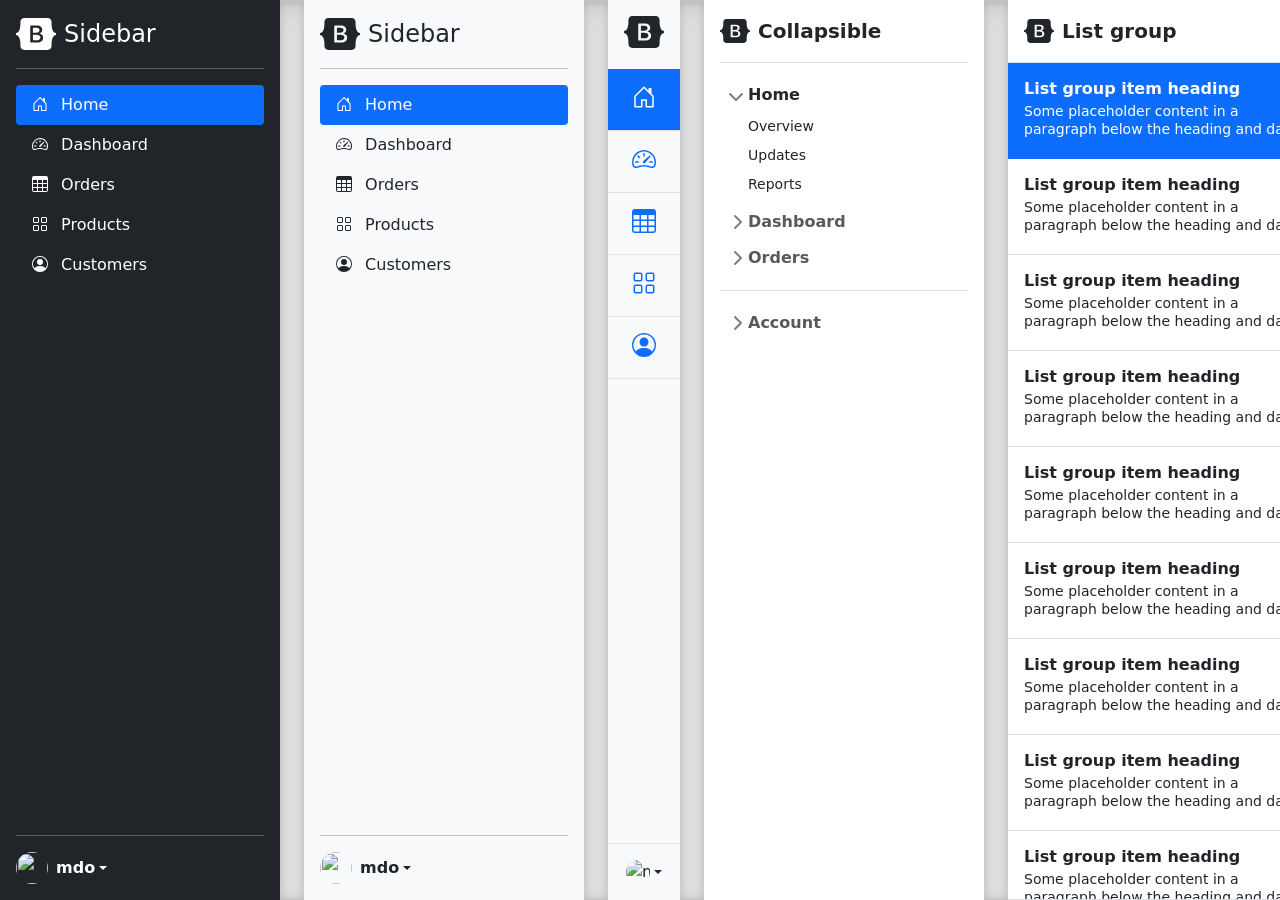
==== bootstrap-5.0.2-examples/sidebars/index.html @ d9c4565c "added files" ====
<!doctype html>
<html lang="en">
  <head>
    <meta charset="utf-8">
    <meta name="viewport" content="width=device-width, initial-scale=1">
    <meta name="description" content="">
    <meta name="author" content="Mark Otto, Jacob Thornton, and Bootstrap contributors">
    <meta name="generator" content="Hugo 0.84.0">
    <title>Sidebars · Bootstrap v5.0</title>

    <link rel="canonical" href="https://getbootstrap.com/docs/5.0/examples/sidebars/">

    <!-- Bootstrap core CSS -->
<link href="../assets/dist/css/bootstrap.min.css" rel="stylesheet">

    <style>
      .bd-placeholder-img {
        font-size: 1.125rem;
        text-anchor: middle;
        -webkit-user-select: none;
        -moz-user-select: none;
        user-select: none;
      }

      @media (min-width: 768px) {
        .bd-placeholder-img-lg {
          font-size: 3.5rem;
        }
      }
    </style>

    
    <!-- Custom styles for this template -->
    <link href="sidebars.css" rel="stylesheet">
  </head>
  <body>
    
<svg xmlns="http://www.w3.org/2000/svg" style="display: none;">
  <symbol id="bootstrap" viewBox="0 0 118 94">
    <title>Bootstrap</title>
    <path fill-rule="evenodd" clip-rule="evenodd" d="M24.509 0c-6.733 0-11.715 5.893-11.492 12.284.214 6.14-.064 14.092-2.066 20.577C8.943 39.365 5.547 43.485 0 44.014v5.972c5.547.529 8.943 4.649 10.951 11.153 2.002 6.485 2.28 14.437 2.066 20.577C12.794 88.106 17.776 94 24.51 94H93.5c6.733 0 11.714-5.893 11.491-12.284-.214-6.14.064-14.092 2.066-20.577 2.009-6.504 5.396-10.624 10.943-11.153v-5.972c-5.547-.529-8.934-4.649-10.943-11.153-2.002-6.484-2.28-14.437-2.066-20.577C105.214 5.894 100.233 0 93.5 0H24.508zM80 57.863C80 66.663 73.436 72 62.543 72H44a2 2 0 01-2-2V24a2 2 0 012-2h18.437c9.083 0 15.044 4.92 15.044 12.474 0 5.302-4.01 10.049-9.119 10.88v.277C75.317 46.394 80 51.21 80 57.863zM60.521 28.34H49.948v14.934h8.905c6.884 0 10.68-2.772 10.68-7.727 0-4.643-3.264-7.207-9.012-7.207zM49.948 49.2v16.458H60.91c7.167 0 10.964-2.876 10.964-8.281 0-5.406-3.903-8.178-11.425-8.178H49.948z"></path>
  </symbol>
  <symbol id="home" viewBox="0 0 16 16">
    <path d="M8.354 1.146a.5.5 0 0 0-.708 0l-6 6A.5.5 0 0 0 1.5 7.5v7a.5.5 0 0 0 .5.5h4.5a.5.5 0 0 0 .5-.5v-4h2v4a.5.5 0 0 0 .5.5H14a.5.5 0 0 0 .5-.5v-7a.5.5 0 0 0-.146-.354L13 5.793V2.5a.5.5 0 0 0-.5-.5h-1a.5.5 0 0 0-.5.5v1.293L8.354 1.146zM2.5 14V7.707l5.5-5.5 5.5 5.5V14H10v-4a.5.5 0 0 0-.5-.5h-3a.5.5 0 0 0-.5.5v4H2.5z"/>
  </symbol>
  <symbol id="speedometer2" viewBox="0 0 16 16">
    <path d="M8 4a.5.5 0 0 1 .5.5V6a.5.5 0 0 1-1 0V4.5A.5.5 0 0 1 8 4zM3.732 5.732a.5.5 0 0 1 .707 0l.915.914a.5.5 0 1 1-.708.708l-.914-.915a.5.5 0 0 1 0-.707zM2 10a.5.5 0 0 1 .5-.5h1.586a.5.5 0 0 1 0 1H2.5A.5.5 0 0 1 2 10zm9.5 0a.5.5 0 0 1 .5-.5h1.5a.5.5 0 0 1 0 1H12a.5.5 0 0 1-.5-.5zm.754-4.246a.389.389 0 0 0-.527-.02L7.547 9.31a.91.91 0 1 0 1.302 1.258l3.434-4.297a.389.389 0 0 0-.029-.518z"/>
    <path fill-rule="evenodd" d="M0 10a8 8 0 1 1 15.547 2.661c-.442 1.253-1.845 1.602-2.932 1.25C11.309 13.488 9.475 13 8 13c-1.474 0-3.31.488-4.615.911-1.087.352-2.49.003-2.932-1.25A7.988 7.988 0 0 1 0 10zm8-7a7 7 0 0 0-6.603 9.329c.203.575.923.876 1.68.63C4.397 12.533 6.358 12 8 12s3.604.532 4.923.96c.757.245 1.477-.056 1.68-.631A7 7 0 0 0 8 3z"/>
  </symbol>
  <symbol id="table" viewBox="0 0 16 16">
    <path d="M0 2a2 2 0 0 1 2-2h12a2 2 0 0 1 2 2v12a2 2 0 0 1-2 2H2a2 2 0 0 1-2-2V2zm15 2h-4v3h4V4zm0 4h-4v3h4V8zm0 4h-4v3h3a1 1 0 0 0 1-1v-2zm-5 3v-3H6v3h4zm-5 0v-3H1v2a1 1 0 0 0 1 1h3zm-4-4h4V8H1v3zm0-4h4V4H1v3zm5-3v3h4V4H6zm4 4H6v3h4V8z"/>
  </symbol>
  <symbol id="people-circle" viewBox="0 0 16 16">
    <path d="M11 6a3 3 0 1 1-6 0 3 3 0 0 1 6 0z"/>
    <path fill-rule="evenodd" d="M0 8a8 8 0 1 1 16 0A8 8 0 0 1 0 8zm8-7a7 7 0 0 0-5.468 11.37C3.242 11.226 4.805 10 8 10s4.757 1.225 5.468 2.37A7 7 0 0 0 8 1z"/>
  </symbol>
  <symbol id="grid" viewBox="0 0 16 16">
    <path d="M1 2.5A1.5 1.5 0 0 1 2.5 1h3A1.5 1.5 0 0 1 7 2.5v3A1.5 1.5 0 0 1 5.5 7h-3A1.5 1.5 0 0 1 1 5.5v-3zM2.5 2a.5.5 0 0 0-.5.5v3a.5.5 0 0 0 .5.5h3a.5.5 0 0 0 .5-.5v-3a.5.5 0 0 0-.5-.5h-3zm6.5.5A1.5 1.5 0 0 1 10.5 1h3A1.5 1.5 0 0 1 15 2.5v3A1.5 1.5 0 0 1 13.5 7h-3A1.5 1.5 0 0 1 9 5.5v-3zm1.5-.5a.5.5 0 0 0-.5.5v3a.5.5 0 0 0 .5.5h3a.5.5 0 0 0 .5-.5v-3a.5.5 0 0 0-.5-.5h-3zM1 10.5A1.5 1.5 0 0 1 2.5 9h3A1.5 1.5 0 0 1 7 10.5v3A1.5 1.5 0 0 1 5.5 15h-3A1.5 1.5 0 0 1 1 13.5v-3zm1.5-.5a.5.5 0 0 0-.5.5v3a.5.5 0 0 0 .5.5h3a.5.5 0 0 0 .5-.5v-3a.5.5 0 0 0-.5-.5h-3zm6.5.5A1.5 1.5 0 0 1 10.5 9h3a1.5 1.5 0 0 1 1.5 1.5v3a1.5 1.5 0 0 1-1.5 1.5h-3A1.5 1.5 0 0 1 9 13.5v-3zm1.5-.5a.5.5 0 0 0-.5.5v3a.5.5 0 0 0 .5.5h3a.5.5 0 0 0 .5-.5v-3a.5.5 0 0 0-.5-.5h-3z"/>
  </symbol>
  <symbol id="collection" viewBox="0 0 16 16">
    <path d="M2.5 3.5a.5.5 0 0 1 0-1h11a.5.5 0 0 1 0 1h-11zm2-2a.5.5 0 0 1 0-1h7a.5.5 0 0 1 0 1h-7zM0 13a1.5 1.5 0 0 0 1.5 1.5h13A1.5 1.5 0 0 0 16 13V6a1.5 1.5 0 0 0-1.5-1.5h-13A1.5 1.5 0 0 0 0 6v7zm1.5.5A.5.5 0 0 1 1 13V6a.5.5 0 0 1 .5-.5h13a.5.5 0 0 1 .5.5v7a.5.5 0 0 1-.5.5h-13z"/>
  </symbol>
  <symbol id="calendar3" viewBox="0 0 16 16">
    <path d="M14 0H2a2 2 0 0 0-2 2v12a2 2 0 0 0 2 2h12a2 2 0 0 0 2-2V2a2 2 0 0 0-2-2zM1 3.857C1 3.384 1.448 3 2 3h12c.552 0 1 .384 1 .857v10.286c0 .473-.448.857-1 .857H2c-.552 0-1-.384-1-.857V3.857z"/>
    <path d="M6.5 7a1 1 0 1 0 0-2 1 1 0 0 0 0 2zm3 0a1 1 0 1 0 0-2 1 1 0 0 0 0 2zm3 0a1 1 0 1 0 0-2 1 1 0 0 0 0 2zm-9 3a1 1 0 1 0 0-2 1 1 0 0 0 0 2zm3 0a1 1 0 1 0 0-2 1 1 0 0 0 0 2zm3 0a1 1 0 1 0 0-2 1 1 0 0 0 0 2zm3 0a1 1 0 1 0 0-2 1 1 0 0 0 0 2zm-9 3a1 1 0 1 0 0-2 1 1 0 0 0 0 2zm3 0a1 1 0 1 0 0-2 1 1 0 0 0 0 2zm3 0a1 1 0 1 0 0-2 1 1 0 0 0 0 2z"/>
  </symbol>
  <symbol id="chat-quote-fill" viewBox="0 0 16 16">
    <path d="M16 8c0 3.866-3.582 7-8 7a9.06 9.06 0 0 1-2.347-.306c-.584.296-1.925.864-4.181 1.234-.2.032-.352-.176-.273-.362.354-.836.674-1.95.77-2.966C.744 11.37 0 9.76 0 8c0-3.866 3.582-7 8-7s8 3.134 8 7zM7.194 6.766a1.688 1.688 0 0 0-.227-.272 1.467 1.467 0 0 0-.469-.324l-.008-.004A1.785 1.785 0 0 0 5.734 6C4.776 6 4 6.746 4 7.667c0 .92.776 1.666 1.734 1.666.343 0 .662-.095.931-.26-.137.389-.39.804-.81 1.22a.405.405 0 0 0 .011.59c.173.16.447.155.614-.01 1.334-1.329 1.37-2.758.941-3.706a2.461 2.461 0 0 0-.227-.4zM11 9.073c-.136.389-.39.804-.81 1.22a.405.405 0 0 0 .012.59c.172.16.446.155.613-.01 1.334-1.329 1.37-2.758.942-3.706a2.466 2.466 0 0 0-.228-.4 1.686 1.686 0 0 0-.227-.273 1.466 1.466 0 0 0-.469-.324l-.008-.004A1.785 1.785 0 0 0 10.07 6c-.957 0-1.734.746-1.734 1.667 0 .92.777 1.666 1.734 1.666.343 0 .662-.095.931-.26z"/>
  </symbol>
  <symbol id="cpu-fill" viewBox="0 0 16 16">
    <path d="M6.5 6a.5.5 0 0 0-.5.5v3a.5.5 0 0 0 .5.5h3a.5.5 0 0 0 .5-.5v-3a.5.5 0 0 0-.5-.5h-3z"/>
    <path d="M5.5.5a.5.5 0 0 0-1 0V2A2.5 2.5 0 0 0 2 4.5H.5a.5.5 0 0 0 0 1H2v1H.5a.5.5 0 0 0 0 1H2v1H.5a.5.5 0 0 0 0 1H2v1H.5a.5.5 0 0 0 0 1H2A2.5 2.5 0 0 0 4.5 14v1.5a.5.5 0 0 0 1 0V14h1v1.5a.5.5 0 0 0 1 0V14h1v1.5a.5.5 0 0 0 1 0V14h1v1.5a.5.5 0 0 0 1 0V14a2.5 2.5 0 0 0 2.5-2.5h1.5a.5.5 0 0 0 0-1H14v-1h1.5a.5.5 0 0 0 0-1H14v-1h1.5a.5.5 0 0 0 0-1H14v-1h1.5a.5.5 0 0 0 0-1H14A2.5 2.5 0 0 0 11.5 2V.5a.5.5 0 0 0-1 0V2h-1V.5a.5.5 0 0 0-1 0V2h-1V.5a.5.5 0 0 0-1 0V2h-1V.5zm1 4.5h3A1.5 1.5 0 0 1 11 6.5v3A1.5 1.5 0 0 1 9.5 11h-3A1.5 1.5 0 0 1 5 9.5v-3A1.5 1.5 0 0 1 6.5 5z"/>
  </symbol>
  <symbol id="gear-fill" viewBox="0 0 16 16">
    <path d="M9.405 1.05c-.413-1.4-2.397-1.4-2.81 0l-.1.34a1.464 1.464 0 0 1-2.105.872l-.31-.17c-1.283-.698-2.686.705-1.987 1.987l.169.311c.446.82.023 1.841-.872 2.105l-.34.1c-1.4.413-1.4 2.397 0 2.81l.34.1a1.464 1.464 0 0 1 .872 2.105l-.17.31c-.698 1.283.705 2.686 1.987 1.987l.311-.169a1.464 1.464 0 0 1 2.105.872l.1.34c.413 1.4 2.397 1.4 2.81 0l.1-.34a1.464 1.464 0 0 1 2.105-.872l.31.17c1.283.698 2.686-.705 1.987-1.987l-.169-.311a1.464 1.464 0 0 1 .872-2.105l.34-.1c1.4-.413 1.4-2.397 0-2.81l-.34-.1a1.464 1.464 0 0 1-.872-2.105l.17-.31c.698-1.283-.705-2.686-1.987-1.987l-.311.169a1.464 1.464 0 0 1-2.105-.872l-.1-.34zM8 10.93a2.929 2.929 0 1 1 0-5.86 2.929 2.929 0 0 1 0 5.858z"/>
  </symbol>
  <symbol id="speedometer" viewBox="0 0 16 16">
    <path d="M8 2a.5.5 0 0 1 .5.5V4a.5.5 0 0 1-1 0V2.5A.5.5 0 0 1 8 2zM3.732 3.732a.5.5 0 0 1 .707 0l.915.914a.5.5 0 1 1-.708.708l-.914-.915a.5.5 0 0 1 0-.707zM2 8a.5.5 0 0 1 .5-.5h1.586a.5.5 0 0 1 0 1H2.5A.5.5 0 0 1 2 8zm9.5 0a.5.5 0 0 1 .5-.5h1.5a.5.5 0 0 1 0 1H12a.5.5 0 0 1-.5-.5zm.754-4.246a.389.389 0 0 0-.527-.02L7.547 7.31A.91.91 0 1 0 8.85 8.569l3.434-4.297a.389.389 0 0 0-.029-.518z"/>
    <path fill-rule="evenodd" d="M6.664 15.889A8 8 0 1 1 9.336.11a8 8 0 0 1-2.672 15.78zm-4.665-4.283A11.945 11.945 0 0 1 8 10c2.186 0 4.236.585 6.001 1.606a7 7 0 1 0-12.002 0z"/>
  </symbol>
  <symbol id="toggles2" viewBox="0 0 16 16">
    <path d="M9.465 10H12a2 2 0 1 1 0 4H9.465c.34-.588.535-1.271.535-2 0-.729-.195-1.412-.535-2z"/>
    <path d="M6 15a3 3 0 1 0 0-6 3 3 0 0 0 0 6zm0 1a4 4 0 1 1 0-8 4 4 0 0 1 0 8zm.535-10a3.975 3.975 0 0 1-.409-1H4a1 1 0 0 1 0-2h2.126c.091-.355.23-.69.41-1H4a2 2 0 1 0 0 4h2.535z"/>
    <path d="M14 4a4 4 0 1 1-8 0 4 4 0 0 1 8 0z"/>
  </symbol>
  <symbol id="tools" viewBox="0 0 16 16">
    <path d="M1 0L0 1l2.2 3.081a1 1 0 0 0 .815.419h.07a1 1 0 0 1 .708.293l2.675 2.675-2.617 2.654A3.003 3.003 0 0 0 0 13a3 3 0 1 0 5.878-.851l2.654-2.617.968.968-.305.914a1 1 0 0 0 .242 1.023l3.356 3.356a1 1 0 0 0 1.414 0l1.586-1.586a1 1 0 0 0 0-1.414l-3.356-3.356a1 1 0 0 0-1.023-.242L10.5 9.5l-.96-.96 2.68-2.643A3.005 3.005 0 0 0 16 3c0-.269-.035-.53-.102-.777l-2.14 2.141L12 4l-.364-1.757L13.777.102a3 3 0 0 0-3.675 3.68L7.462 6.46 4.793 3.793a1 1 0 0 1-.293-.707v-.071a1 1 0 0 0-.419-.814L1 0zm9.646 10.646a.5.5 0 0 1 .708 0l3 3a.5.5 0 0 1-.708.708l-3-3a.5.5 0 0 1 0-.708zM3 11l.471.242.529.026.287.445.445.287.026.529L5 13l-.242.471-.026.529-.445.287-.287.445-.529.026L3 15l-.471-.242L2 14.732l-.287-.445L1.268 14l-.026-.529L1 13l.242-.471.026-.529.445-.287.287-.445.529-.026L3 11z"/>
  </symbol>
  <symbol id="chevron-right" viewBox="0 0 16 16">
    <path fill-rule="evenodd" d="M4.646 1.646a.5.5 0 0 1 .708 0l6 6a.5.5 0 0 1 0 .708l-6 6a.5.5 0 0 1-.708-.708L10.293 8 4.646 2.354a.5.5 0 0 1 0-.708z"/>
  </symbol>
  <symbol id="geo-fill" viewBox="0 0 16 16">
    <path fill-rule="evenodd" d="M4 4a4 4 0 1 1 4.5 3.969V13.5a.5.5 0 0 1-1 0V7.97A4 4 0 0 1 4 3.999zm2.493 8.574a.5.5 0 0 1-.411.575c-.712.118-1.28.295-1.655.493a1.319 1.319 0 0 0-.37.265.301.301 0 0 0-.057.09V14l.002.008a.147.147 0 0 0 .016.033.617.617 0 0 0 .145.15c.165.13.435.27.813.395.751.25 1.82.414 3.024.414s2.273-.163 3.024-.414c.378-.126.648-.265.813-.395a.619.619 0 0 0 .146-.15.148.148 0 0 0 .015-.033L12 14v-.004a.301.301 0 0 0-.057-.09 1.318 1.318 0 0 0-.37-.264c-.376-.198-.943-.375-1.655-.493a.5.5 0 1 1 .164-.986c.77.127 1.452.328 1.957.594C12.5 13 13 13.4 13 14c0 .426-.26.752-.544.977-.29.228-.68.413-1.116.558-.878.293-2.059.465-3.34.465-1.281 0-2.462-.172-3.34-.465-.436-.145-.826-.33-1.116-.558C3.26 14.752 3 14.426 3 14c0-.599.5-1 .961-1.243.505-.266 1.187-.467 1.957-.594a.5.5 0 0 1 .575.411z"/>
  </symbol>
</svg>

<main>
  <h1 class="visually-hidden">Sidebars examples</h1>

  <div class="d-flex flex-column flex-shrink-0 p-3 text-white bg-dark" style="width: 280px;">
    <a href="/" class="d-flex align-items-center mb-3 mb-md-0 me-md-auto text-white text-decoration-none">
      <svg class="bi me-2" width="40" height="32"><use xlink:href="#bootstrap"/></svg>
      <span class="fs-4">Sidebar</span>
    </a>
    <hr>
    <ul class="nav nav-pills flex-column mb-auto">
      <li class="nav-item">
        <a href="#" class="nav-link active" aria-current="page">
          <svg class="bi me-2" width="16" height="16"><use xlink:href="#home"/></svg>
          Home
        </a>
      </li>
      <li>
        <a href="#" class="nav-link text-white">
          <svg class="bi me-2" width="16" height="16"><use xlink:href="#speedometer2"/></svg>
          Dashboard
        </a>
      </li>
      <li>
        <a href="#" class="nav-link text-white">
          <svg class="bi me-2" width="16" height="16"><use xlink:href="#table"/></svg>
          Orders
        </a>
      </li>
      <li>
        <a href="#" class="nav-link text-white">
          <svg class="bi me-2" width="16" height="16"><use xlink:href="#grid"/></svg>
          Products
        </a>
      </li>
      <li>
        <a href="#" class="nav-link text-white">
          <svg class="bi me-2" width="16" height="16"><use xlink:href="#people-circle"/></svg>
          Customers
        </a>
      </li>
    </ul>
    <hr>
    <div class="dropdown">
      <a href="#" class="d-flex align-items-center text-white text-decoration-none dropdown-toggle" id="dropdownUser1" data-bs-toggle="dropdown" aria-expanded="false">
        <img src="https://github.com/mdo.png" alt="" width="32" height="32" class="rounded-circle me-2">
        <strong>mdo</strong>
      </a>
      <ul class="dropdown-menu dropdown-menu-dark text-small shadow" aria-labelledby="dropdownUser1">
        <li><a class="dropdown-item" href="#">New project...</a></li>
        <li><a class="dropdown-item" href="#">Settings</a></li>
        <li><a class="dropdown-item" href="#">Profile</a></li>
        <li><hr class="dropdown-divider"></li>
        <li><a class="dropdown-item" href="#">Sign out</a></li>
      </ul>
    </div>
  </div>

  <div class="b-example-divider"></div>

  <div class="d-flex flex-column flex-shrink-0 p-3 bg-light" style="width: 280px;">
    <a href="/" class="d-flex align-items-center mb-3 mb-md-0 me-md-auto link-dark text-decoration-none">
      <svg class="bi me-2" width="40" height="32"><use xlink:href="#bootstrap"/></svg>
      <span class="fs-4">Sidebar</span>
    </a>
    <hr>
    <ul class="nav nav-pills flex-column mb-auto">
      <li class="nav-item">
        <a href="#" class="nav-link active" aria-current="page">
          <svg class="bi me-2" width="16" height="16"><use xlink:href="#home"/></svg>
          Home
        </a>
      </li>
      <li>
        <a href="#" class="nav-link link-dark">
          <svg class="bi me-2" width="16" height="16"><use xlink:href="#speedometer2"/></svg>
          Dashboard
        </a>
      </li>
      <li>
        <a href="#" class="nav-link link-dark">
          <svg class="bi me-2" width="16" height="16"><use xlink:href="#table"/></svg>
          Orders
        </a>
      </li>
      <li>
        <a href="#" class="nav-link link-dark">
          <svg class="bi me-2" width="16" height="16"><use xlink:href="#grid"/></svg>
          Products
        </a>
      </li>
      <li>
        <a href="#" class="nav-link link-dark">
          <svg class="bi me-2" width="16" height="16"><use xlink:href="#people-circle"/></svg>
          Customers
        </a>
      </li>
    </ul>
    <hr>
    <div class="dropdown">
      <a href="#" class="d-flex align-items-center link-dark text-decoration-none dropdown-toggle" id="dropdownUser2" data-bs-toggle="dropdown" aria-expanded="false">
        <img src="https://github.com/mdo.png" alt="" width="32" height="32" class="rounded-circle me-2">
        <strong>mdo</strong>
      </a>
      <ul class="dropdown-menu text-small shadow" aria-labelledby="dropdownUser2">
        <li><a class="dropdown-item" href="#">New project...</a></li>
        <li><a class="dropdown-item" href="#">Settings</a></li>
        <li><a class="dropdown-item" href="#">Profile</a></li>
        <li><hr class="dropdown-divider"></li>
        <li><a class="dropdown-item" href="#">Sign out</a></li>
      </ul>
    </div>
  </div>

  <div class="b-example-divider"></div>

  <div class="d-flex flex-column flex-shrink-0 bg-light" style="width: 4.5rem;">
    <a href="/" class="d-block p-3 link-dark text-decoration-none" title="Icon-only" data-bs-toggle="tooltip" data-bs-placement="right">
      <svg class="bi" width="40" height="32"><use xlink:href="#bootstrap"/></svg>
      <span class="visually-hidden">Icon-only</span>
    </a>
    <ul class="nav nav-pills nav-flush flex-column mb-auto text-center">
      <li class="nav-item">
        <a href="#" class="nav-link active py-3 border-bottom" aria-current="page" title="Home" data-bs-toggle="tooltip" data-bs-placement="right">
          <svg class="bi" width="24" height="24" role="img" aria-label="Home"><use xlink:href="#home"/></svg>
        </a>
      </li>
      <li>
        <a href="#" class="nav-link py-3 border-bottom" title="Dashboard" data-bs-toggle="tooltip" data-bs-placement="right">
          <svg class="bi" width="24" height="24" role="img" aria-label="Dashboard"><use xlink:href="#speedometer2"/></svg>
        </a>
      </li>
      <li>
        <a href="#" class="nav-link py-3 border-bottom" title="Orders" data-bs-toggle="tooltip" data-bs-placement="right">
          <svg class="bi" width="24" height="24" role="img" aria-label="Orders"><use xlink:href="#table"/></svg>
        </a>
      </li>
      <li>
        <a href="#" class="nav-link py-3 border-bottom" title="Products" data-bs-toggle="tooltip" data-bs-placement="right">
          <svg class="bi" width="24" height="24" role="img" aria-label="Products"><use xlink:href="#grid"/></svg>
        </a>
      </li>
      <li>
        <a href="#" class="nav-link py-3 border-bottom" title="Customers" data-bs-toggle="tooltip" data-bs-placement="right">
          <svg class="bi" width="24" height="24" role="img" aria-label="Customers"><use xlink:href="#people-circle"/></svg>
        </a>
      </li>
    </ul>
    <div class="dropdown border-top">
      <a href="#" class="d-flex align-items-center justify-content-center p-3 link-dark text-decoration-none dropdown-toggle" id="dropdownUser3" data-bs-toggle="dropdown" aria-expanded="false">
        <img src="https://github.com/mdo.png" alt="mdo" width="24" height="24" class="rounded-circle">
      </a>
      <ul class="dropdown-menu text-small shadow" aria-labelledby="dropdownUser3">
        <li><a class="dropdown-item" href="#">New project...</a></li>
        <li><a class="dropdown-item" href="#">Settings</a></li>
        <li><a class="dropdown-item" href="#">Profile</a></li>
        <li><hr class="dropdown-divider"></li>
        <li><a class="dropdown-item" href="#">Sign out</a></li>
      </ul>
    </div>
  </div>

  <div class="b-example-divider"></div>

  <div class="flex-shrink-0 p-3 bg-white" style="width: 280px;">
    <a href="/" class="d-flex align-items-center pb-3 mb-3 link-dark text-decoration-none border-bottom">
      <svg class="bi me-2" width="30" height="24"><use xlink:href="#bootstrap"/></svg>
      <span class="fs-5 fw-semibold">Collapsible</span>
    </a>
    <ul class="list-unstyled ps-0">
      <li class="mb-1">
        <button class="btn btn-toggle align-items-center rounded collapsed" data-bs-toggle="collapse" data-bs-target="#home-collapse" aria-expanded="true">
          Home
        </button>
        <div class="collapse show" id="home-collapse">
          <ul class="btn-toggle-nav list-unstyled fw-normal pb-1 small">
            <li><a href="#" class="link-dark rounded">Overview</a></li>
            <li><a href="#" class="link-dark rounded">Updates</a></li>
            <li><a href="#" class="link-dark rounded">Reports</a></li>
          </ul>
        </div>
      </li>
      <li class="mb-1">
        <button class="btn btn-toggle align-items-center rounded collapsed" data-bs-toggle="collapse" data-bs-target="#dashboard-collapse" aria-expanded="false">
          Dashboard
        </button>
        <div class="collapse" id="dashboard-collapse">
          <ul class="btn-toggle-nav list-unstyled fw-normal pb-1 small">
            <li><a href="#" class="link-dark rounded">Overview</a></li>
            <li><a href="#" class="link-dark rounded">Weekly</a></li>
            <li><a href="#" class="link-dark rounded">Monthly</a></li>
            <li><a href="#" class="link-dark rounded">Annually</a></li>
          </ul>
        </div>
      </li>
      <li class="mb-1">
        <button class="btn btn-toggle align-items-center rounded collapsed" data-bs-toggle="collapse" data-bs-target="#orders-collapse" aria-expanded="false">
          Orders
        </button>
        <div class="collapse" id="orders-collapse">
          <ul class="btn-toggle-nav list-unstyled fw-normal pb-1 small">
            <li><a href="#" class="link-dark rounded">New</a></li>
            <li><a href="#" class="link-dark rounded">Processed</a></li>
            <li><a href="#" class="link-dark rounded">Shipped</a></li>
            <li><a href="#" class="link-dark rounded">Returned</a></li>
          </ul>
        </div>
      </li>
      <li class="border-top my-3"></li>
      <li class="mb-1">
        <button class="btn btn-toggle align-items-center rounded collapsed" data-bs-toggle="collapse" data-bs-target="#account-collapse" aria-expanded="false">
          Account
        </button>
        <div class="collapse" id="account-collapse">
          <ul class="btn-toggle-nav list-unstyled fw-normal pb-1 small">
            <li><a href="#" class="link-dark rounded">New...</a></li>
            <li><a href="#" class="link-dark rounded">Profile</a></li>
            <li><a href="#" class="link-dark rounded">Settings</a></li>
            <li><a href="#" class="link-dark rounded">Sign out</a></li>
          </ul>
        </div>
      </li>
    </ul>
  </div>

  <div class="b-example-divider"></div>

  <div class="d-flex flex-column align-items-stretch flex-shrink-0 bg-white" style="width: 380px;">
    <a href="/" class="d-flex align-items-center flex-shrink-0 p-3 link-dark text-decoration-none border-bottom">
      <svg class="bi me-2" width="30" height="24"><use xlink:href="#bootstrap"/></svg>
      <span class="fs-5 fw-semibold">List group</span>
    </a>
    <div class="list-group list-group-flush border-bottom scrollarea">
      <a href="#" class="list-group-item list-group-item-action active py-3 lh-tight" aria-current="true">
        <div class="d-flex w-100 align-items-center justify-content-between">
          <strong class="mb-1">List group item heading</strong>
          <small>Wed</small>
        </div>
        <div class="col-10 mb-1 small">Some placeholder content in a paragraph below the heading and date.</div>
      </a>
      <a href="#" class="list-group-item list-group-item-action py-3 lh-tight">
        <div class="d-flex w-100 align-items-center justify-content-between">
          <strong class="mb-1">List group item heading</strong>
          <small class="text-muted">Tues</small>
        </div>
        <div class="col-10 mb-1 small">Some placeholder content in a paragraph below the heading and date.</div>
      </a>
      <a href="#" class="list-group-item list-group-item-action py-3 lh-tight">
        <div class="d-flex w-100 align-items-center justify-content-between">
          <strong class="mb-1">List group item heading</strong>
          <small class="text-muted">Mon</small>
        </div>
        <div class="col-10 mb-1 small">Some placeholder content in a paragraph below the heading and date.</div>
      </a>

      <a href="#" class="list-group-item list-group-item-action py-3 lh-tight" aria-current="true">
        <div class="d-flex w-100 align-items-center justify-content-between">
          <strong class="mb-1">List group item heading</strong>
          <small class="text-muted">Wed</small>
        </div>
        <div class="col-10 mb-1 small">Some placeholder content in a paragraph below the heading and date.</div>
      </a>
      <a href="#" class="list-group-item list-group-item-action py-3 lh-tight">
        <div class="d-flex w-100 align-items-center justify-content-between">
          <strong class="mb-1">List group item heading</strong>
          <small class="text-muted">Tues</small>
        </div>
        <div class="col-10 mb-1 small">Some placeholder content in a paragraph below the heading and date.</div>
      </a>
      <a href="#" class="list-group-item list-group-item-action py-3 lh-tight">
        <div class="d-flex w-100 align-items-center justify-content-between">
          <strong class="mb-1">List group item heading</strong>
          <small class="text-muted">Mon</small>
        </div>
        <div class="col-10 mb-1 small">Some placeholder content in a paragraph below the heading and date.</div>
      </a>
      <a href="#" class="list-group-item list-group-item-action py-3 lh-tight" aria-current="true">
        <div class="d-flex w-100 align-items-center justify-content-between">
          <strong class="mb-1">List group item heading</strong>
          <small class="text-muted">Wed</small>
        </div>
        <div class="col-10 mb-1 small">Some placeholder content in a paragraph below the heading and date.</div>
      </a>
      <a href="#" class="list-group-item list-group-item-action py-3 lh-tight">
        <div class="d-flex w-100 align-items-center justify-content-between">
          <strong class="mb-1">List group item heading</strong>
          <small class="text-muted">Tues</small>
        </div>
        <div class="col-10 mb-1 small">Some placeholder content in a paragraph below the heading and date.</div>
      </a>
      <a href="#" class="list-group-item list-group-item-action py-3 lh-tight">
        <div class="d-flex w-100 align-items-center justify-content-between">
          <strong class="mb-1">List group item heading</strong>
          <small class="text-muted">Mon</small>
        </div>
        <div class="col-10 mb-1 small">Some placeholder content in a paragraph below the heading and date.</div>
      </a>
      <a href="#" class="list-group-item list-group-item-action py-3 lh-tight" aria-current="true">
        <div class="d-flex w-100 align-items-center justify-content-between">
          <strong class="mb-1">List group item heading</strong>
          <small class="text-muted">Wed</small>
        </div>
        <div class="col-10 mb-1 small">Some placeholder content in a paragraph below the heading and date.</div>
      </a>
      <a href="#" class="list-group-item list-group-item-action py-3 lh-tight">
        <div class="d-flex w-100 align-items-center justify-content-between">
          <strong class="mb-1">List group item heading</strong>
          <small class="text-muted">Tues</small>
        </div>
        <div class="col-10 mb-1 small">Some placeholder content in a paragraph below the heading and date.</div>
      </a>
      <a href="#" class="list-group-item list-group-item-action py-3 lh-tight">
        <div class="d-flex w-100 align-items-center justify-content-between">
          <strong class="mb-1">List group item heading</strong>
          <small class="text-muted">Mon</small>
        </div>
        <div class="col-10 mb-1 small">Some placeholder content in a paragraph below the heading and date.</div>
      </a>
    </div>
  </div>

  <div class="b-example-divider"></div>
</main>


    <script src="../assets/dist/js/bootstrap.bundle.min.js"></script>

      <script src="sidebars.js"></script>
  </body>
</html>
---- bootstrap-5.0.2-examples/sidebars/sidebars.css ----
body {
  min-height: 100vh;
  min-height: -webkit-fill-available;
}

html {
  height: -webkit-fill-available;
}

main {
  display: flex;
  flex-wrap: nowrap;
  height: 100vh;
  height: -webkit-fill-available;
  max-height: 100vh;
  overflow-x: auto;
  overflow-y: hidden;
}

.b-example-divider {
  flex-shrink: 0;
  width: 1.5rem;
  height: 100vh;
  background-color: rgba(0, 0, 0, .1);
  border: solid rgba(0, 0, 0, .15);
  border-width: 1px 0;
  box-shadow: inset 0 .5em 1.5em rgba(0, 0, 0, .1), inset 0 .125em .5em rgba(0, 0, 0, .15);
}

.bi {
  vertical-align: -.125em;
  pointer-events: none;
  fill: currentColor;
}

.dropdown-toggle { outline: 0; }

.nav-flush .nav-link {
  border-radius: 0;
}

.btn-toggle {
  display: inline-flex;
  align-items: center;
  padding: .25rem .5rem;
  font-weight: 600;
  color: rgba(0, 0, 0, .65);
  background-color: transparent;
  border: 0;
}
.btn-toggle:hover,
.btn-toggle:focus {
  color: rgba(0, 0, 0, .85);
  background-color: #d2f4ea;
}

.btn-toggle::before {
  width: 1.25em;
  line-height: 0;
  content: url("data:image/svg+xml,%3csvg xmlns='http://www.w3.org/2000/svg' width='16' height='16' viewBox='0 0 16 16'%3e%3cpath fill='none' stroke='rgba%280,0,0,.5%29' stroke-linecap='round' stroke-linejoin='round' stroke-width='2' d='M5 14l6-6-6-6'/%3e%3c/svg%3e");
  transition: transform .35s ease;
  transform-origin: .5em 50%;
}

.btn-toggle[aria-expanded="true"] {
  color: rgba(0, 0, 0, .85);
}
.btn-toggle[aria-expanded="true"]::before {
  transform: rotate(90deg);
}

.btn-toggle-nav a {
  display: inline-flex;
  padding: .1875rem .5rem;
  margin-top: .125rem;
  margin-left: 1.25rem;
  text-decoration: none;
}
.btn-toggle-nav a:hover,
.btn-toggle-nav a:focus {
  background-color: #d2f4ea;
}

.scrollarea {
  overflow-y: auto;
}

.fw-semibold { font-weight: 600; }
.lh-tight { line-height: 1.25; }
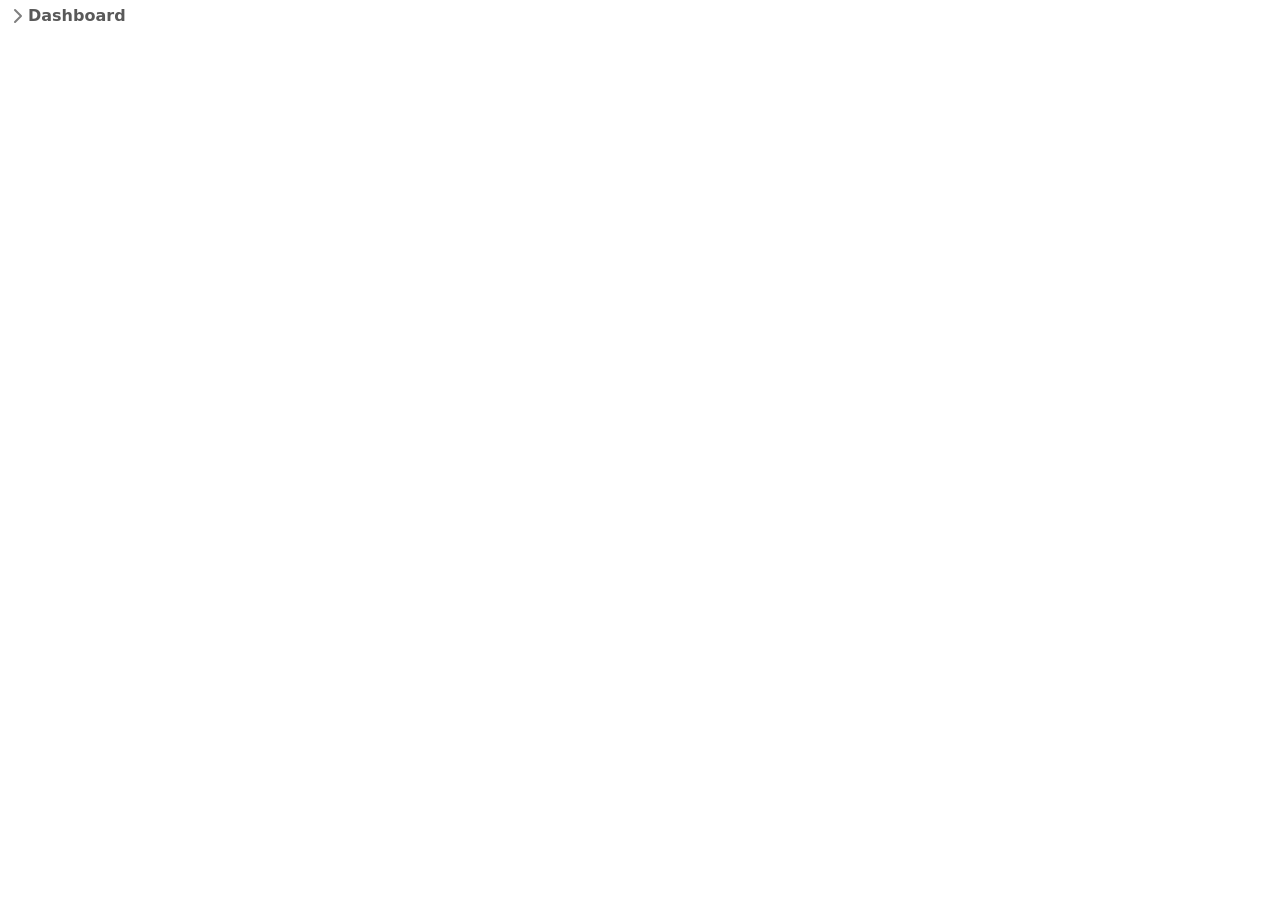
==== commit 5b11f54b: "Doesn't work arrow" ====
--- a/bootstrap-5.0.2-examples/sidebars/index.html
+++ b/bootstrap-5.0.2-examples/sidebars/index.html
@@ -8,418 +8,33 @@
     <meta name="generator" content="Hugo 0.84.0">
     <title>Sidebars · Bootstrap v5.0</title>
 
-    <link rel="canonical" href="https://getbootstrap.com/docs/5.0/examples/sidebars/">
+    <!-- <link rel="canonical" href="https://getbootstrap.com/docs/5.0/examples/sidebars/"> -->
 
     <!-- Bootstrap core CSS -->
 <link href="../assets/dist/css/bootstrap.min.css" rel="stylesheet">
-
-    <style>
-      .bd-placeholder-img {
-        font-size: 1.125rem;
-        text-anchor: middle;
-        -webkit-user-select: none;
-        -moz-user-select: none;
-        user-select: none;
-      }
-
-      @media (min-width: 768px) {
-        .bd-placeholder-img-lg {
-          font-size: 3.5rem;
-        }
-      }
-    </style>
 
     
     <!-- Custom styles for this template -->
     <link href="sidebars.css" rel="stylesheet">
   </head>
   <body>
-    
-<svg xmlns="http://www.w3.org/2000/svg" style="display: none;">
-  <symbol id="bootstrap" viewBox="0 0 118 94">
-    <title>Bootstrap</title>
-    <path fill-rule="evenodd" clip-rule="evenodd" d="M24.509 0c-6.733 0-11.715 5.893-11.492 12.284.214 6.14-.064 14.092-2.066 20.577C8.943 39.365 5.547 43.485 0 44.014v5.972c5.547.529 8.943 4.649 10.951 11.153 2.002 6.485 2.28 14.437 2.066 20.577C12.794 88.106 17.776 94 24.51 94H93.5c6.733 0 11.714-5.893 11.491-12.284-.214-6.14.064-14.092 2.066-20.577 2.009-6.504 5.396-10.624 10.943-11.153v-5.972c-5.547-.529-8.934-4.649-10.943-11.153-2.002-6.484-2.28-14.437-2.066-20.577C105.214 5.894 100.233 0 93.5 0H24.508zM80 57.863C80 66.663 73.436 72 62.543 72H44a2 2 0 01-2-2V24a2 2 0 012-2h18.437c9.083 0 15.044 4.92 15.044 12.474 0 5.302-4.01 10.049-9.119 10.88v.277C75.317 46.394 80 51.21 80 57.863zM60.521 28.34H49.948v14.934h8.905c6.884 0 10.68-2.772 10.68-7.727 0-4.643-3.264-7.207-9.012-7.207zM49.948 49.2v16.458H60.91c7.167 0 10.964-2.876 10.964-8.281 0-5.406-3.903-8.178-11.425-8.178H49.948z"></path>
-  </symbol>
-  <symbol id="home" viewBox="0 0 16 16">
-    <path d="M8.354 1.146a.5.5 0 0 0-.708 0l-6 6A.5.5 0 0 0 1.5 7.5v7a.5.5 0 0 0 .5.5h4.5a.5.5 0 0 0 .5-.5v-4h2v4a.5.5 0 0 0 .5.5H14a.5.5 0 0 0 .5-.5v-7a.5.5 0 0 0-.146-.354L13 5.793V2.5a.5.5 0 0 0-.5-.5h-1a.5.5 0 0 0-.5.5v1.293L8.354 1.146zM2.5 14V7.707l5.5-5.5 5.5 5.5V14H10v-4a.5.5 0 0 0-.5-.5h-3a.5.5 0 0 0-.5.5v4H2.5z"/>
-  </symbol>
-  <symbol id="speedometer2" viewBox="0 0 16 16">
-    <path d="M8 4a.5.5 0 0 1 .5.5V6a.5.5 0 0 1-1 0V4.5A.5.5 0 0 1 8 4zM3.732 5.732a.5.5 0 0 1 .707 0l.915.914a.5.5 0 1 1-.708.708l-.914-.915a.5.5 0 0 1 0-.707zM2 10a.5.5 0 0 1 .5-.5h1.586a.5.5 0 0 1 0 1H2.5A.5.5 0 0 1 2 10zm9.5 0a.5.5 0 0 1 .5-.5h1.5a.5.5 0 0 1 0 1H12a.5.5 0 0 1-.5-.5zm.754-4.246a.389.389 0 0 0-.527-.02L7.547 9.31a.91.91 0 1 0 1.302 1.258l3.434-4.297a.389.389 0 0 0-.029-.518z"/>
-    <path fill-rule="evenodd" d="M0 10a8 8 0 1 1 15.547 2.661c-.442 1.253-1.845 1.602-2.932 1.25C11.309 13.488 9.475 13 8 13c-1.474 0-3.31.488-4.615.911-1.087.352-2.49.003-2.932-1.25A7.988 7.988 0 0 1 0 10zm8-7a7 7 0 0 0-6.603 9.329c.203.575.923.876 1.68.63C4.397 12.533 6.358 12 8 12s3.604.532 4.923.96c.757.245 1.477-.056 1.68-.631A7 7 0 0 0 8 3z"/>
-  </symbol>
-  <symbol id="table" viewBox="0 0 16 16">
-    <path d="M0 2a2 2 0 0 1 2-2h12a2 2 0 0 1 2 2v12a2 2 0 0 1-2 2H2a2 2 0 0 1-2-2V2zm15 2h-4v3h4V4zm0 4h-4v3h4V8zm0 4h-4v3h3a1 1 0 0 0 1-1v-2zm-5 3v-3H6v3h4zm-5 0v-3H1v2a1 1 0 0 0 1 1h3zm-4-4h4V8H1v3zm0-4h4V4H1v3zm5-3v3h4V4H6zm4 4H6v3h4V8z"/>
-  </symbol>
-  <symbol id="people-circle" viewBox="0 0 16 16">
-    <path d="M11 6a3 3 0 1 1-6 0 3 3 0 0 1 6 0z"/>
-    <path fill-rule="evenodd" d="M0 8a8 8 0 1 1 16 0A8 8 0 0 1 0 8zm8-7a7 7 0 0 0-5.468 11.37C3.242 11.226 4.805 10 8 10s4.757 1.225 5.468 2.37A7 7 0 0 0 8 1z"/>
-  </symbol>
-  <symbol id="grid" viewBox="0 0 16 16">
-    <path d="M1 2.5A1.5 1.5 0 0 1 2.5 1h3A1.5 1.5 0 0 1 7 2.5v3A1.5 1.5 0 0 1 5.5 7h-3A1.5 1.5 0 0 1 1 5.5v-3zM2.5 2a.5.5 0 0 0-.5.5v3a.5.5 0 0 0 .5.5h3a.5.5 0 0 0 .5-.5v-3a.5.5 0 0 0-.5-.5h-3zm6.5.5A1.5 1.5 0 0 1 10.5 1h3A1.5 1.5 0 0 1 15 2.5v3A1.5 1.5 0 0 1 13.5 7h-3A1.5 1.5 0 0 1 9 5.5v-3zm1.5-.5a.5.5 0 0 0-.5.5v3a.5.5 0 0 0 .5.5h3a.5.5 0 0 0 .5-.5v-3a.5.5 0 0 0-.5-.5h-3zM1 10.5A1.5 1.5 0 0 1 2.5 9h3A1.5 1.5 0 0 1 7 10.5v3A1.5 1.5 0 0 1 5.5 15h-3A1.5 1.5 0 0 1 1 13.5v-3zm1.5-.5a.5.5 0 0 0-.5.5v3a.5.5 0 0 0 .5.5h3a.5.5 0 0 0 .5-.5v-3a.5.5 0 0 0-.5-.5h-3zm6.5.5A1.5 1.5 0 0 1 10.5 9h3a1.5 1.5 0 0 1 1.5 1.5v3a1.5 1.5 0 0 1-1.5 1.5h-3A1.5 1.5 0 0 1 9 13.5v-3zm1.5-.5a.5.5 0 0 0-.5.5v3a.5.5 0 0 0 .5.5h3a.5.5 0 0 0 .5-.5v-3a.5.5 0 0 0-.5-.5h-3z"/>
-  </symbol>
-  <symbol id="collection" viewBox="0 0 16 16">
-    <path d="M2.5 3.5a.5.5 0 0 1 0-1h11a.5.5 0 0 1 0 1h-11zm2-2a.5.5 0 0 1 0-1h7a.5.5 0 0 1 0 1h-7zM0 13a1.5 1.5 0 0 0 1.5 1.5h13A1.5 1.5 0 0 0 16 13V6a1.5 1.5 0 0 0-1.5-1.5h-13A1.5 1.5 0 0 0 0 6v7zm1.5.5A.5.5 0 0 1 1 13V6a.5.5 0 0 1 .5-.5h13a.5.5 0 0 1 .5.5v7a.5.5 0 0 1-.5.5h-13z"/>
-  </symbol>
-  <symbol id="calendar3" viewBox="0 0 16 16">
-    <path d="M14 0H2a2 2 0 0 0-2 2v12a2 2 0 0 0 2 2h12a2 2 0 0 0 2-2V2a2 2 0 0 0-2-2zM1 3.857C1 3.384 1.448 3 2 3h12c.552 0 1 .384 1 .857v10.286c0 .473-.448.857-1 .857H2c-.552 0-1-.384-1-.857V3.857z"/>
-    <path d="M6.5 7a1 1 0 1 0 0-2 1 1 0 0 0 0 2zm3 0a1 1 0 1 0 0-2 1 1 0 0 0 0 2zm3 0a1 1 0 1 0 0-2 1 1 0 0 0 0 2zm-9 3a1 1 0 1 0 0-2 1 1 0 0 0 0 2zm3 0a1 1 0 1 0 0-2 1 1 0 0 0 0 2zm3 0a1 1 0 1 0 0-2 1 1 0 0 0 0 2zm3 0a1 1 0 1 0 0-2 1 1 0 0 0 0 2zm-9 3a1 1 0 1 0 0-2 1 1 0 0 0 0 2zm3 0a1 1 0 1 0 0-2 1 1 0 0 0 0 2zm3 0a1 1 0 1 0 0-2 1 1 0 0 0 0 2z"/>
-  </symbol>
-  <symbol id="chat-quote-fill" viewBox="0 0 16 16">
-    <path d="M16 8c0 3.866-3.582 7-8 7a9.06 9.06 0 0 1-2.347-.306c-.584.296-1.925.864-4.181 1.234-.2.032-.352-.176-.273-.362.354-.836.674-1.95.77-2.966C.744 11.37 0 9.76 0 8c0-3.866 3.582-7 8-7s8 3.134 8 7zM7.194 6.766a1.688 1.688 0 0 0-.227-.272 1.467 1.467 0 0 0-.469-.324l-.008-.004A1.785 1.785 0 0 0 5.734 6C4.776 6 4 6.746 4 7.667c0 .92.776 1.666 1.734 1.666.343 0 .662-.095.931-.26-.137.389-.39.804-.81 1.22a.405.405 0 0 0 .011.59c.173.16.447.155.614-.01 1.334-1.329 1.37-2.758.941-3.706a2.461 2.461 0 0 0-.227-.4zM11 9.073c-.136.389-.39.804-.81 1.22a.405.405 0 0 0 .012.59c.172.16.446.155.613-.01 1.334-1.329 1.37-2.758.942-3.706a2.466 2.466 0 0 0-.228-.4 1.686 1.686 0 0 0-.227-.273 1.466 1.466 0 0 0-.469-.324l-.008-.004A1.785 1.785 0 0 0 10.07 6c-.957 0-1.734.746-1.734 1.667 0 .92.777 1.666 1.734 1.666.343 0 .662-.095.931-.26z"/>
-  </symbol>
-  <symbol id="cpu-fill" viewBox="0 0 16 16">
-    <path d="M6.5 6a.5.5 0 0 0-.5.5v3a.5.5 0 0 0 .5.5h3a.5.5 0 0 0 .5-.5v-3a.5.5 0 0 0-.5-.5h-3z"/>
-    <path d="M5.5.5a.5.5 0 0 0-1 0V2A2.5 2.5 0 0 0 2 4.5H.5a.5.5 0 0 0 0 1H2v1H.5a.5.5 0 0 0 0 1H2v1H.5a.5.5 0 0 0 0 1H2v1H.5a.5.5 0 0 0 0 1H2A2.5 2.5 0 0 0 4.5 14v1.5a.5.5 0 0 0 1 0V14h1v1.5a.5.5 0 0 0 1 0V14h1v1.5a.5.5 0 0 0 1 0V14h1v1.5a.5.5 0 0 0 1 0V14a2.5 2.5 0 0 0 2.5-2.5h1.5a.5.5 0 0 0 0-1H14v-1h1.5a.5.5 0 0 0 0-1H14v-1h1.5a.5.5 0 0 0 0-1H14v-1h1.5a.5.5 0 0 0 0-1H14A2.5 2.5 0 0 0 11.5 2V.5a.5.5 0 0 0-1 0V2h-1V.5a.5.5 0 0 0-1 0V2h-1V.5a.5.5 0 0 0-1 0V2h-1V.5zm1 4.5h3A1.5 1.5 0 0 1 11 6.5v3A1.5 1.5 0 0 1 9.5 11h-3A1.5 1.5 0 0 1 5 9.5v-3A1.5 1.5 0 0 1 6.5 5z"/>
-  </symbol>
-  <symbol id="gear-fill" viewBox="0 0 16 16">
-    <path d="M9.405 1.05c-.413-1.4-2.397-1.4-2.81 0l-.1.34a1.464 1.464 0 0 1-2.105.872l-.31-.17c-1.283-.698-2.686.705-1.987 1.987l.169.311c.446.82.023 1.841-.872 2.105l-.34.1c-1.4.413-1.4 2.397 0 2.81l.34.1a1.464 1.464 0 0 1 .872 2.105l-.17.31c-.698 1.283.705 2.686 1.987 1.987l.311-.169a1.464 1.464 0 0 1 2.105.872l.1.34c.413 1.4 2.397 1.4 2.81 0l.1-.34a1.464 1.464 0 0 1 2.105-.872l.31.17c1.283.698 2.686-.705 1.987-1.987l-.169-.311a1.464 1.464 0 0 1 .872-2.105l.34-.1c1.4-.413 1.4-2.397 0-2.81l-.34-.1a1.464 1.464 0 0 1-.872-2.105l.17-.31c.698-1.283-.705-2.686-1.987-1.987l-.311.169a1.464 1.464 0 0 1-2.105-.872l-.1-.34zM8 10.93a2.929 2.929 0 1 1 0-5.86 2.929 2.929 0 0 1 0 5.858z"/>
-  </symbol>
-  <symbol id="speedometer" viewBox="0 0 16 16">
-    <path d="M8 2a.5.5 0 0 1 .5.5V4a.5.5 0 0 1-1 0V2.5A.5.5 0 0 1 8 2zM3.732 3.732a.5.5 0 0 1 .707 0l.915.914a.5.5 0 1 1-.708.708l-.914-.915a.5.5 0 0 1 0-.707zM2 8a.5.5 0 0 1 .5-.5h1.586a.5.5 0 0 1 0 1H2.5A.5.5 0 0 1 2 8zm9.5 0a.5.5 0 0 1 .5-.5h1.5a.5.5 0 0 1 0 1H12a.5.5 0 0 1-.5-.5zm.754-4.246a.389.389 0 0 0-.527-.02L7.547 7.31A.91.91 0 1 0 8.85 8.569l3.434-4.297a.389.389 0 0 0-.029-.518z"/>
-    <path fill-rule="evenodd" d="M6.664 15.889A8 8 0 1 1 9.336.11a8 8 0 0 1-2.672 15.78zm-4.665-4.283A11.945 11.945 0 0 1 8 10c2.186 0 4.236.585 6.001 1.606a7 7 0 1 0-12.002 0z"/>
-  </symbol>
-  <symbol id="toggles2" viewBox="0 0 16 16">
-    <path d="M9.465 10H12a2 2 0 1 1 0 4H9.465c.34-.588.535-1.271.535-2 0-.729-.195-1.412-.535-2z"/>
-    <path d="M6 15a3 3 0 1 0 0-6 3 3 0 0 0 0 6zm0 1a4 4 0 1 1 0-8 4 4 0 0 1 0 8zm.535-10a3.975 3.975 0 0 1-.409-1H4a1 1 0 0 1 0-2h2.126c.091-.355.23-.69.41-1H4a2 2 0 1 0 0 4h2.535z"/>
-    <path d="M14 4a4 4 0 1 1-8 0 4 4 0 0 1 8 0z"/>
-  </symbol>
-  <symbol id="tools" viewBox="0 0 16 16">
-    <path d="M1 0L0 1l2.2 3.081a1 1 0 0 0 .815.419h.07a1 1 0 0 1 .708.293l2.675 2.675-2.617 2.654A3.003 3.003 0 0 0 0 13a3 3 0 1 0 5.878-.851l2.654-2.617.968.968-.305.914a1 1 0 0 0 .242 1.023l3.356 3.356a1 1 0 0 0 1.414 0l1.586-1.586a1 1 0 0 0 0-1.414l-3.356-3.356a1 1 0 0 0-1.023-.242L10.5 9.5l-.96-.96 2.68-2.643A3.005 3.005 0 0 0 16 3c0-.269-.035-.53-.102-.777l-2.14 2.141L12 4l-.364-1.757L13.777.102a3 3 0 0 0-3.675 3.68L7.462 6.46 4.793 3.793a1 1 0 0 1-.293-.707v-.071a1 1 0 0 0-.419-.814L1 0zm9.646 10.646a.5.5 0 0 1 .708 0l3 3a.5.5 0 0 1-.708.708l-3-3a.5.5 0 0 1 0-.708zM3 11l.471.242.529.026.287.445.445.287.026.529L5 13l-.242.471-.026.529-.445.287-.287.445-.529.026L3 15l-.471-.242L2 14.732l-.287-.445L1.268 14l-.026-.529L1 13l.242-.471.026-.529.445-.287.287-.445.529-.026L3 11z"/>
-  </symbol>
-  <symbol id="chevron-right" viewBox="0 0 16 16">
-    <path fill-rule="evenodd" d="M4.646 1.646a.5.5 0 0 1 .708 0l6 6a.5.5 0 0 1 0 .708l-6 6a.5.5 0 0 1-.708-.708L10.293 8 4.646 2.354a.5.5 0 0 1 0-.708z"/>
-  </symbol>
-  <symbol id="geo-fill" viewBox="0 0 16 16">
-    <path fill-rule="evenodd" d="M4 4a4 4 0 1 1 4.5 3.969V13.5a.5.5 0 0 1-1 0V7.97A4 4 0 0 1 4 3.999zm2.493 8.574a.5.5 0 0 1-.411.575c-.712.118-1.28.295-1.655.493a1.319 1.319 0 0 0-.37.265.301.301 0 0 0-.057.09V14l.002.008a.147.147 0 0 0 .016.033.617.617 0 0 0 .145.15c.165.13.435.27.813.395.751.25 1.82.414 3.024.414s2.273-.163 3.024-.414c.378-.126.648-.265.813-.395a.619.619 0 0 0 .146-.15.148.148 0 0 0 .015-.033L12 14v-.004a.301.301 0 0 0-.057-.09 1.318 1.318 0 0 0-.37-.264c-.376-.198-.943-.375-1.655-.493a.5.5 0 1 1 .164-.986c.77.127 1.452.328 1.957.594C12.5 13 13 13.4 13 14c0 .426-.26.752-.544.977-.29.228-.68.413-1.116.558-.878.293-2.059.465-3.34.465-1.281 0-2.462-.172-3.34-.465-.436-.145-.826-.33-1.116-.558C3.26 14.752 3 14.426 3 14c0-.599.5-1 .961-1.243.505-.266 1.187-.467 1.957-.594a.5.5 0 0 1 .575.411z"/>
-  </symbol>
-</svg>
 
-<main>
-  <h1 class="visually-hidden">Sidebars examples</h1>
-
-  <div class="d-flex flex-column flex-shrink-0 p-3 text-white bg-dark" style="width: 280px;">
-    <a href="/" class="d-flex align-items-center mb-3 mb-md-0 me-md-auto text-white text-decoration-none">
-      <svg class="bi me-2" width="40" height="32"><use xlink:href="#bootstrap"/></svg>
-      <span class="fs-4">Sidebar</span>
-    </a>
-    <hr>
-    <ul class="nav nav-pills flex-column mb-auto">
-      <li class="nav-item">
-        <a href="#" class="nav-link active" aria-current="page">
-          <svg class="bi me-2" width="16" height="16"><use xlink:href="#home"/></svg>
-          Home
-        </a>
-      </li>
-      <li>
-        <a href="#" class="nav-link text-white">
-          <svg class="bi me-2" width="16" height="16"><use xlink:href="#speedometer2"/></svg>
-          Dashboard
-        </a>
-      </li>
-      <li>
-        <a href="#" class="nav-link text-white">
-          <svg class="bi me-2" width="16" height="16"><use xlink:href="#table"/></svg>
-          Orders
-        </a>
-      </li>
-      <li>
-        <a href="#" class="nav-link text-white">
-          <svg class="bi me-2" width="16" height="16"><use xlink:href="#grid"/></svg>
-          Products
-        </a>
-      </li>
-      <li>
-        <a href="#" class="nav-link text-white">
-          <svg class="bi me-2" width="16" height="16"><use xlink:href="#people-circle"/></svg>
-          Customers
-        </a>
-      </li>
-    </ul>
-    <hr>
-    <div class="dropdown">
-      <a href="#" class="d-flex align-items-center text-white text-decoration-none dropdown-toggle" id="dropdownUser1" data-bs-toggle="dropdown" aria-expanded="false">
-        <img src="https://github.com/mdo.png" alt="" width="32" height="32" class="rounded-circle me-2">
-        <strong>mdo</strong>
-      </a>
-      <ul class="dropdown-menu dropdown-menu-dark text-small shadow" aria-labelledby="dropdownUser1">
-        <li><a class="dropdown-item" href="#">New project...</a></li>
-        <li><a class="dropdown-item" href="#">Settings</a></li>
-        <li><a class="dropdown-item" href="#">Profile</a></li>
-        <li><hr class="dropdown-divider"></li>
-        <li><a class="dropdown-item" href="#">Sign out</a></li>
+    <button class="btn btn-toggle align-items-center rounded collapsed" data-bs-toggle="collapse" data-bs-target="#dashboard-collapse" aria-expanded="false">
+      Dashboard
+    </button>
+    <div class="collapse" id="dashboard-collapse">
+      <ul class="btn-toggle-nav list-unstyled fw-normal pb-1 small">
+        <li><a href="#" class="link-dark rounded">Overview</a></li>
+        <li><a href="#" class="link-dark rounded">Weekly</a></li>
+        <li><a href="#" class="link-dark rounded">Monthly</a></li>
+        <li><a href="#" class="link-dark rounded">Annually</a></li>
       </ul>
     </div>
-  </div>
-
-  <div class="b-example-divider"></div>
-
-  <div class="d-flex flex-column flex-shrink-0 p-3 bg-light" style="width: 280px;">
-    <a href="/" class="d-flex align-items-center mb-3 mb-md-0 me-md-auto link-dark text-decoration-none">
-      <svg class="bi me-2" width="40" height="32"><use xlink:href="#bootstrap"/></svg>
-      <span class="fs-4">Sidebar</span>
-    </a>
-    <hr>
-    <ul class="nav nav-pills flex-column mb-auto">
-      <li class="nav-item">
-        <a href="#" class="nav-link active" aria-current="page">
-          <svg class="bi me-2" width="16" height="16"><use xlink:href="#home"/></svg>
-          Home
-        </a>
-      </li>
-      <li>
-        <a href="#" class="nav-link link-dark">
-          <svg class="bi me-2" width="16" height="16"><use xlink:href="#speedometer2"/></svg>
-          Dashboard
-        </a>
-      </li>
-      <li>
-        <a href="#" class="nav-link link-dark">
-          <svg class="bi me-2" width="16" height="16"><use xlink:href="#table"/></svg>
-          Orders
-        </a>
-      </li>
-      <li>
-        <a href="#" class="nav-link link-dark">
-          <svg class="bi me-2" width="16" height="16"><use xlink:href="#grid"/></svg>
-          Products
-        </a>
-      </li>
-      <li>
-        <a href="#" class="nav-link link-dark">
-          <svg class="bi me-2" width="16" height="16"><use xlink:href="#people-circle"/></svg>
-          Customers
-        </a>
-      </li>
-    </ul>
-    <hr>
-    <div class="dropdown">
-      <a href="#" class="d-flex align-items-center link-dark text-decoration-none dropdown-toggle" id="dropdownUser2" data-bs-toggle="dropdown" aria-expanded="false">
-        <img src="https://github.com/mdo.png" alt="" width="32" height="32" class="rounded-circle me-2">
-        <strong>mdo</strong>
-      </a>
-      <ul class="dropdown-menu text-small shadow" aria-labelledby="dropdownUser2">
-        <li><a class="dropdown-item" href="#">New project...</a></li>
-        <li><a class="dropdown-item" href="#">Settings</a></li>
-        <li><a class="dropdown-item" href="#">Profile</a></li>
-        <li><hr class="dropdown-divider"></li>
-        <li><a class="dropdown-item" href="#">Sign out</a></li>
-      </ul>
-    </div>
-  </div>
-
-  <div class="b-example-divider"></div>
-
-  <div class="d-flex flex-column flex-shrink-0 bg-light" style="width: 4.5rem;">
-    <a href="/" class="d-block p-3 link-dark text-decoration-none" title="Icon-only" data-bs-toggle="tooltip" data-bs-placement="right">
-      <svg class="bi" width="40" height="32"><use xlink:href="#bootstrap"/></svg>
-      <span class="visually-hidden">Icon-only</span>
-    </a>
-    <ul class="nav nav-pills nav-flush flex-column mb-auto text-center">
-      <li class="nav-item">
-        <a href="#" class="nav-link active py-3 border-bottom" aria-current="page" title="Home" data-bs-toggle="tooltip" data-bs-placement="right">
-          <svg class="bi" width="24" height="24" role="img" aria-label="Home"><use xlink:href="#home"/></svg>
-        </a>
-      </li>
-      <li>
-        <a href="#" class="nav-link py-3 border-bottom" title="Dashboard" data-bs-toggle="tooltip" data-bs-placement="right">
-          <svg class="bi" width="24" height="24" role="img" aria-label="Dashboard"><use xlink:href="#speedometer2"/></svg>
-        </a>
-      </li>
-      <li>
-        <a href="#" class="nav-link py-3 border-bottom" title="Orders" data-bs-toggle="tooltip" data-bs-placement="right">
-          <svg class="bi" width="24" height="24" role="img" aria-label="Orders"><use xlink:href="#table"/></svg>
-        </a>
-      </li>
-      <li>
-        <a href="#" class="nav-link py-3 border-bottom" title="Products" data-bs-toggle="tooltip" data-bs-placement="right">
-          <svg class="bi" width="24" height="24" role="img" aria-label="Products"><use xlink:href="#grid"/></svg>
-        </a>
-      </li>
-      <li>
-        <a href="#" class="nav-link py-3 border-bottom" title="Customers" data-bs-toggle="tooltip" data-bs-placement="right">
-          <svg class="bi" width="24" height="24" role="img" aria-label="Customers"><use xlink:href="#people-circle"/></svg>
-        </a>
-      </li>
-    </ul>
-    <div class="dropdown border-top">
-      <a href="#" class="d-flex align-items-center justify-content-center p-3 link-dark text-decoration-none dropdown-toggle" id="dropdownUser3" data-bs-toggle="dropdown" aria-expanded="false">
-        <img src="https://github.com/mdo.png" alt="mdo" width="24" height="24" class="rounded-circle">
-      </a>
-      <ul class="dropdown-menu text-small shadow" aria-labelledby="dropdownUser3">
-        <li><a class="dropdown-item" href="#">New project...</a></li>
-        <li><a class="dropdown-item" href="#">Settings</a></li>
-        <li><a class="dropdown-item" href="#">Profile</a></li>
-        <li><hr class="dropdown-divider"></li>
-        <li><a class="dropdown-item" href="#">Sign out</a></li>
-      </ul>
-    </div>
-  </div>
-
-  <div class="b-example-divider"></div>
-
-  <div class="flex-shrink-0 p-3 bg-white" style="width: 280px;">
-    <a href="/" class="d-flex align-items-center pb-3 mb-3 link-dark text-decoration-none border-bottom">
-      <svg class="bi me-2" width="30" height="24"><use xlink:href="#bootstrap"/></svg>
-      <span class="fs-5 fw-semibold">Collapsible</span>
-    </a>
-    <ul class="list-unstyled ps-0">
-      <li class="mb-1">
-        <button class="btn btn-toggle align-items-center rounded collapsed" data-bs-toggle="collapse" data-bs-target="#home-collapse" aria-expanded="true">
-          Home
-        </button>
-        <div class="collapse show" id="home-collapse">
-          <ul class="btn-toggle-nav list-unstyled fw-normal pb-1 small">
-            <li><a href="#" class="link-dark rounded">Overview</a></li>
-            <li><a href="#" class="link-dark rounded">Updates</a></li>
-            <li><a href="#" class="link-dark rounded">Reports</a></li>
-          </ul>
-        </div>
-      </li>
-      <li class="mb-1">
-        <button class="btn btn-toggle align-items-center rounded collapsed" data-bs-toggle="collapse" data-bs-target="#dashboard-collapse" aria-expanded="false">
-          Dashboard
-        </button>
-        <div class="collapse" id="dashboard-collapse">
-          <ul class="btn-toggle-nav list-unstyled fw-normal pb-1 small">
-            <li><a href="#" class="link-dark rounded">Overview</a></li>
-            <li><a href="#" class="link-dark rounded">Weekly</a></li>
-            <li><a href="#" class="link-dark rounded">Monthly</a></li>
-            <li><a href="#" class="link-dark rounded">Annually</a></li>
-          </ul>
-        </div>
-      </li>
-      <li class="mb-1">
-        <button class="btn btn-toggle align-items-center rounded collapsed" data-bs-toggle="collapse" data-bs-target="#orders-collapse" aria-expanded="false">
-          Orders
-        </button>
-        <div class="collapse" id="orders-collapse">
-          <ul class="btn-toggle-nav list-unstyled fw-normal pb-1 small">
-            <li><a href="#" class="link-dark rounded">New</a></li>
-            <li><a href="#" class="link-dark rounded">Processed</a></li>
-            <li><a href="#" class="link-dark rounded">Shipped</a></li>
-            <li><a href="#" class="link-dark rounded">Returned</a></li>
-          </ul>
-        </div>
-      </li>
-      <li class="border-top my-3"></li>
-      <li class="mb-1">
-        <button class="btn btn-toggle align-items-center rounded collapsed" data-bs-toggle="collapse" data-bs-target="#account-collapse" aria-expanded="false">
-          Account
-        </button>
-        <div class="collapse" id="account-collapse">
-          <ul class="btn-toggle-nav list-unstyled fw-normal pb-1 small">
-            <li><a href="#" class="link-dark rounded">New...</a></li>
-            <li><a href="#" class="link-dark rounded">Profile</a></li>
-            <li><a href="#" class="link-dark rounded">Settings</a></li>
-            <li><a href="#" class="link-dark rounded">Sign out</a></li>
-          </ul>
-        </div>
-      </li>
-    </ul>
-  </div>
-
-  <div class="b-example-divider"></div>
-
-  <div class="d-flex flex-column align-items-stretch flex-shrink-0 bg-white" style="width: 380px;">
-    <a href="/" class="d-flex align-items-center flex-shrink-0 p-3 link-dark text-decoration-none border-bottom">
-      <svg class="bi me-2" width="30" height="24"><use xlink:href="#bootstrap"/></svg>
-      <span class="fs-5 fw-semibold">List group</span>
-    </a>
-    <div class="list-group list-group-flush border-bottom scrollarea">
-      <a href="#" class="list-group-item list-group-item-action active py-3 lh-tight" aria-current="true">
-        <div class="d-flex w-100 align-items-center justify-content-between">
-          <strong class="mb-1">List group item heading</strong>
-          <small>Wed</small>
-        </div>
-        <div class="col-10 mb-1 small">Some placeholder content in a paragraph below the heading and date.</div>
-      </a>
-      <a href="#" class="list-group-item list-group-item-action py-3 lh-tight">
-        <div class="d-flex w-100 align-items-center justify-content-between">
-          <strong class="mb-1">List group item heading</strong>
-          <small class="text-muted">Tues</small>
-        </div>
-        <div class="col-10 mb-1 small">Some placeholder content in a paragraph below the heading and date.</div>
-      </a>
-      <a href="#" class="list-group-item list-group-item-action py-3 lh-tight">
-        <div class="d-flex w-100 align-items-center justify-content-between">
-          <strong class="mb-1">List group item heading</strong>
-          <small class="text-muted">Mon</small>
-        </div>
-        <div class="col-10 mb-1 small">Some placeholder content in a paragraph below the heading and date.</div>
-      </a>
-
-      <a href="#" class="list-group-item list-group-item-action py-3 lh-tight" aria-current="true">
-        <div class="d-flex w-100 align-items-center justify-content-between">
-          <strong class="mb-1">List group item heading</strong>
-          <small class="text-muted">Wed</small>
-        </div>
-        <div class="col-10 mb-1 small">Some placeholder content in a paragraph below the heading and date.</div>
-      </a>
-      <a href="#" class="list-group-item list-group-item-action py-3 lh-tight">
-        <div class="d-flex w-100 align-items-center justify-content-between">
-          <strong class="mb-1">List group item heading</strong>
-          <small class="text-muted">Tues</small>
-        </div>
-        <div class="col-10 mb-1 small">Some placeholder content in a paragraph below the heading and date.</div>
-      </a>
-      <a href="#" class="list-group-item list-group-item-action py-3 lh-tight">
-        <div class="d-flex w-100 align-items-center justify-content-between">
-          <strong class="mb-1">List group item heading</strong>
-          <small class="text-muted">Mon</small>
-        </div>
-        <div class="col-10 mb-1 small">Some placeholder content in a paragraph below the heading and date.</div>
-      </a>
-      <a href="#" class="list-group-item list-group-item-action py-3 lh-tight" aria-current="true">
-        <div class="d-flex w-100 align-items-center justify-content-between">
-          <strong class="mb-1">List group item heading</strong>
-          <small class="text-muted">Wed</small>
-        </div>
-        <div class="col-10 mb-1 small">Some placeholder content in a paragraph below the heading and date.</div>
-      </a>
-      <a href="#" class="list-group-item list-group-item-action py-3 lh-tight">
-        <div class="d-flex w-100 align-items-center justify-content-between">
-          <strong class="mb-1">List group item heading</strong>
-          <small class="text-muted">Tues</small>
-        </div>
-        <div class="col-10 mb-1 small">Some placeholder content in a paragraph below the heading and date.</div>
-      </a>
-      <a href="#" class="list-group-item list-group-item-action py-3 lh-tight">
-        <div class="d-flex w-100 align-items-center justify-content-between">
-          <strong class="mb-1">List group item heading</strong>
-          <small class="text-muted">Mon</small>
-        </div>
-        <div class="col-10 mb-1 small">Some placeholder content in a paragraph below the heading and date.</div>
-      </a>
-      <a href="#" class="list-group-item list-group-item-action py-3 lh-tight" aria-current="true">
-        <div class="d-flex w-100 align-items-center justify-content-between">
-          <strong class="mb-1">List group item heading</strong>
-          <small class="text-muted">Wed</small>
-        </div>
-        <div class="col-10 mb-1 small">Some placeholder content in a paragraph below the heading and date.</div>
-      </a>
-      <a href="#" class="list-group-item list-group-item-action py-3 lh-tight">
-        <div class="d-flex w-100 align-items-center justify-content-between">
-          <strong class="mb-1">List group item heading</strong>
-          <small class="text-muted">Tues</small>
-        </div>
-        <div class="col-10 mb-1 small">Some placeholder content in a paragraph below the heading and date.</div>
-      </a>
-      <a href="#" class="list-group-item list-group-item-action py-3 lh-tight">
-        <div class="d-flex w-100 align-items-center justify-content-between">
-          <strong class="mb-1">List group item heading</strong>
-          <small class="text-muted">Mon</small>
-        </div>
-        <div class="col-10 mb-1 small">Some placeholder content in a paragraph below the heading and date.</div>
-      </a>
-    </div>
-  </div>
-
-  <div class="b-example-divider"></div>
-</main>
+    
 
 
     <script src="../assets/dist/js/bootstrap.bundle.min.js"></script>
 
-      <script src="sidebars.js"></script>
+      <!-- <script src="sidebars.js"></script> -->
   </body>
 </html>
